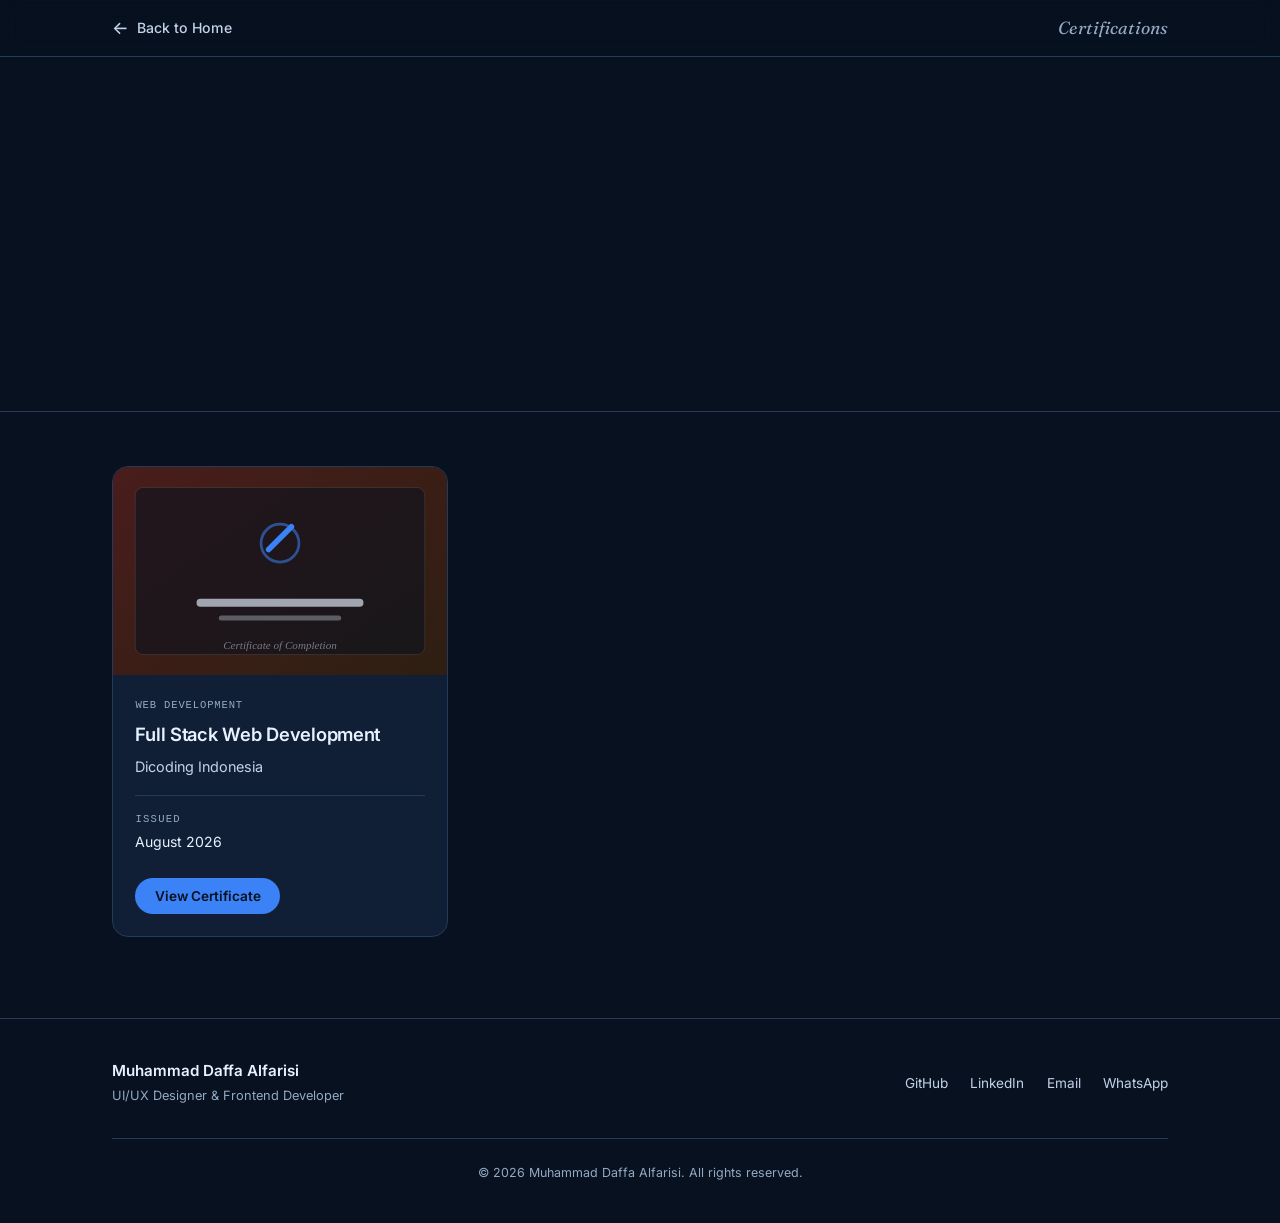
==== certificates.html @ 6d1e049a "Add certificates page to portfolio" ====
<!DOCTYPE html>
<html lang="en">
<head>
  <meta charset="UTF-8">
  <meta name="viewport" content="width=device-width, initial-scale=1.0">
  <title>Certificates — Muhammad Daffa Alfarisi</title>
  <meta name="description" content="A collection of certifications, courses, and professional achievements completed by Muhammad Daffa Alfarisi.">
  <meta name="theme-color" content="#07111F">
  <meta property="og:title" content="Certificates — Muhammad Daffa Alfarisi">
  <meta property="og:description" content="A collection of certifications, courses, and professional achievements.">
  <meta property="og:type" content="website">
  <link rel="icon" href="data:image/svg+xml,%3Csvg xmlns='http://www.w3.org/2000/svg' viewBox='0 0 32 32'%3E%3Crect width='32' height='32' rx='8' fill='%233B82F6'/%3E%3Ctext x='16' y='23' font-family='Georgia' font-size='19' text-anchor='middle' fill='%2307111F' font-style='italic'%3ED%3C/text%3E%3C/svg%3E">
  <link rel="preconnect" href="https://fonts.googleapis.com">
  <link rel="preconnect" href="https://fonts.gstatic.com" crossorigin>
  <link href="https://fonts.googleapis.com/css2?family=Fraunces:ital,opsz,wght@0,9..144,300..700;1,9..144,300..700&family=Inter:wght@400;500;600;700&display=swap" rel="stylesheet">
  <link rel="stylesheet" href="css/styles.css">
  <link rel="stylesheet" href="css/certificates.css">
</head>
<body>

  <header class="cert-header" data-header>
    <div class="cert-header-inner">
      <a class="cert-back" href="index.html">
        <span class="cert-back-arrow" aria-hidden="true">←</span>
        Back to Home
      </a>
      <span class="cert-header-index">Certifications</span>
    </div>
  </header>

  <main>

    <section class="cert-hero">
      <div class="container">
        <p class="eyebrow reveal">Certificates</p>
        <h1 class="cert-hero-title reveal" style="--delay:80ms">Certificates</h1>
        <p class="cert-hero-desc reveal" style="--delay:160ms">
          A collection of certifications, courses, and achievements I've completed.
        </p>
      </div>
    </section>

    <section class="cert-tools" data-tools>
      <div class="container">
        <div class="cert-tools-inner reveal">
          <nav class="cert-filter" data-cert-filter aria-label="Filter certificates by category"></nav>
          <div class="cert-search">
            <label class="cert-search-label" for="cert-search">
              <span class="sr-only">Search certificates</span>
              <input class="cert-search-input" id="cert-search" type="search" placeholder="Search certificates..." autocomplete="off" data-cert-search>
            </label>
          </div>
        </div>
      </div>
    </section>

    <section class="cert-section">
      <div class="container">
        <div class="cert-grid" data-cert-grid></div>
        <div class="cert-empty" data-cert-empty hidden>
          <div class="cert-empty-inner">
            <div class="cert-empty-mark" aria-hidden="true">D</div>
            <h2 class="cert-empty-title" data-empty-title>No certificates yet.</h2>
            <p class="cert-empty-desc" data-empty-desc>Certificates will appear here as I continue learning and developing my skills.</p>
          </div>
        </div>
      </div>
    </section>

  </main>

  <div class="modal" data-modal hidden role="dialog" aria-modal="true" aria-label="Certificate preview">
    <div class="modal-content" data-modal-body></div>
  </div>

  <footer class="site-footer">
    <div class="container">
      <div class="footer-inner">
        <div class="footer-brand">
          <p class="footer-name">Muhammad Daffa Alfarisi</p>
          <p class="footer-role">UI/UX Designer &amp; Frontend Developer</p>
        </div>
        <ul class="footer-links">
          <li><a href="https://github.com/d1fy5" target="_blank" rel="noopener noreferrer">GitHub</a></li>
          <li><a href="https://www.linkedin.com/in/muhammad-daffa-alfarisi-499421376" target="_blank" rel="noopener noreferrer">LinkedIn</a></li>
          <li><a href="mailto:daffalfari1108@gmail.com">Email</a></li>
          <li><a href="https://wa.me/6282136729075" target="_blank" rel="noopener noreferrer">WhatsApp</a></li>
        </ul>
      </div>
      <p class="footer-copy">&copy; 2026 Muhammad Daffa Alfarisi. All rights reserved.</p>
    </div>
  </footer>

  <script src="js/certificates.js"></script>
</body>
</html>
---- css/styles.css ----
:root {
  --bg: #07111f;
  --bg-elev: #101f35;
  --bg-soft: #142640;
  --border: #233a59;
  --border-strong: #2e4770;
  --text: #e8f1ff;
  --text-soft: #c3d2e8;
  --text-muted: #94a9c4;
  --accent: #3b82f6;
  --accent-hover: #60a5fa;
  --accent-strong: #2563eb;
  --accent-deep: #1d4ed8;
  --accent-soft: rgba(59, 130, 246, 0.14);
  --skeleton: #29415f;
  --font-sans: "Inter", system-ui, -apple-system, "Segoe UI", sans-serif;
  --font-serif: "Fraunces", Georgia, "Times New Roman", serif;
  --font-mono: ui-monospace, "SF Mono", "Cascadia Mono", Menlo, Consolas, monospace;
  --container: 1120px;
  --nav-h: 72px;
  --radius: 16px;
}

*,
*::before,
*::after {
  box-sizing: border-box;
}

html {
  scroll-behavior: smooth;
  scroll-padding-top: calc(var(--nav-h) + 16px);
}

body {
  margin: 0;
  overflow-x: hidden;
  background: var(--bg);
  color: var(--text);
  font-family: var(--font-sans);
  font-size: 1rem;
  line-height: 1.6;
  -webkit-font-smoothing: antialiased;
  text-rendering: optimizeLegibility;
}

body.menu-open {
  overflow: hidden;
}

::selection {
  background: var(--accent-deep);
  color: var(--text);
}

::-webkit-scrollbar {
  width: 10px;
}

::-webkit-scrollbar-track {
  background: var(--bg);
}

::-webkit-scrollbar-thumb {
  background: var(--border-strong);
  border-radius: 5px;
}

img {
  display: block;
  max-width: 100%;
  height: auto;
}

svg {
  display: block;
  max-width: 100%;
}

ul,
ol {
  margin: 0;
  padding: 0;
  list-style: none;
}

a {
  color: inherit;
  text-decoration: none;
}

h1,
h2,
h3,
p {
  margin: 0;
}

h1,
h2,
h3 {
  text-wrap: balance;
}

:focus-visible {
  outline: 2px solid var(--accent);
  outline-offset: 3px;
  border-radius: 4px;
}

.container {
  width: 100%;
  max-width: var(--container);
  margin-inline: auto;
  padding-inline: clamp(1.25rem, 4vw, 2rem);
}

.skip-link {
  position: absolute;
  left: 1rem;
  top: -100%;
  z-index: 300;
  background: var(--accent);
  color: var(--bg);
  font-weight: 600;
  font-size: 0.9rem;
  padding: 0.6rem 1.1rem;
  border-radius: 8px;
  transition: top 0.2s ease;
}

.skip-link:focus {
  top: 1rem;
}

.btn {
  display: inline-flex;
  align-items: center;
  justify-content: center;
  gap: 0.5rem;
  border: 1px solid transparent;
  border-radius: 999px;
  font-family: var(--font-sans);
  font-weight: 600;
  font-size: 0.95rem;
  padding: 0.85rem 1.6rem;
  cursor: pointer;
  transition: background 0.25s ease, color 0.25s ease, border-color 0.25s ease, transform 0.25s ease, box-shadow 0.25s ease;
}

.btn--sm {
  font-size: 0.85rem;
  padding: 0.55rem 1.15rem;
}

.btn--lg {
  font-size: 1.05rem;
  padding: 1rem 2.1rem;
}

.btn--primary {
  background: var(--accent);
  color: var(--bg);
}

.btn--primary:hover {
  background: var(--accent-hover);
  transform: translateY(-2px);
  box-shadow: 0 14px 30px -14px rgba(59, 130, 246, 0.35);
}

.btn--primary:active {
  background: var(--accent-strong);
  transform: translateY(0);
}

.btn--ghost {
  border-color: var(--border-strong);
  color: var(--text);
}

.btn--ghost:hover {
  border-color: var(--text);
  background: rgba(232, 241, 255, 0.06);
  transform: translateY(-2px);
}

.btn--ghost:active {
  border-color: var(--accent-strong);
  transform: translateY(0);
}

.eyebrow {
  display: flex;
  align-items: center;
  gap: 0.75rem;
  font-family: var(--font-mono);
  font-size: 0.72rem;
  letter-spacing: 0.14em;
  text-transform: uppercase;
  color: var(--text-muted);
}

.eyebrow::before {
  content: "";
  width: 1.75rem;
  height: 1px;
  background: var(--border-strong);
}

.eyebrow--center {
  justify-content: center;
}

.eyebrow--center::before {
  display: none;
}

.section {
  padding-block: clamp(3.5rem, 9vh, 7.5rem);
}

.section + .section {
  border-top: 1px solid var(--border);
}

.section-title {
  margin-top: 0.9rem;
  font-size: clamp(1.9rem, 3.6vw, 2.75rem);
  font-weight: 600;
  letter-spacing: -0.02em;
  line-height: 1.15;
}

.section-head {
  margin-bottom: clamp(2.25rem, 5vh, 3.5rem);
}

.section-sub {
  margin-top: 0.9rem;
  max-width: 46ch;
  color: var(--text-muted);
  font-size: 0.95rem;
}

.reveal {
  opacity: 0;
  transform: translateY(24px);
  transition: opacity 0.7s ease, transform 0.7s ease;
  transition-delay: var(--delay, 0ms);
}

.reveal.is-visible {
  opacity: 1;
  transform: none;
}

.site-header {
  position: fixed;
  inset: 0 0 auto 0;
  z-index: 100;
  height: var(--nav-h);
  display: flex;
  align-items: center;
  border-bottom: 1px solid transparent;
  transition: background 0.3s ease, border-color 0.3s ease, backdrop-filter 0.3s ease;
}

.site-header.is-scrolled {
  background: rgba(11, 22, 40, 0.82);
  -webkit-backdrop-filter: blur(12px);
  backdrop-filter: blur(12px);
  border-bottom-color: var(--border);
}

.nav {
  display: flex;
  align-items: center;
  justify-content: space-between;
  gap: 1.5rem;
}

.nav-brand {
  font-weight: 600;
  font-size: 0.95rem;
  letter-spacing: -0.01em;
  white-space: nowrap;
  transition: color 0.25s ease;
}

.nav-brand:hover {
  color: var(--accent);
}

.nav-links ul {
  display: flex;
  align-items: center;
  gap: 0.35rem;
}

.nav-links a {
  position: relative;
  display: inline-block;
  padding: 0.45rem 0.8rem;
  font-size: 0.9rem;
  color: var(--text-soft);
  border-radius: 6px;
  transition: color 0.25s ease;
}

.nav-links a::after {
  content: "";
  position: absolute;
  left: 0.8rem;
  right: 0.8rem;
  bottom: 0.2rem;
  height: 1px;
  background: var(--accent);
  transform: scaleX(0);
  transform-origin: left;
  transition: transform 0.3s ease;
}

.nav-links a:hover {
  color: var(--text);
}

.nav-links a:hover::after,
.nav-links a.is-active::after {
  transform: scaleX(1);
}

.nav-links a.is-active {
  color: var(--text);
}

.nav-actions {
  display: flex;
  align-items: center;
  gap: 0.75rem;
}

.nav-toggle {
  display: none;
  position: relative;
  z-index: 110;
  width: 44px;
  height: 44px;
  border: 1px solid var(--border-strong);
  border-radius: 10px;
  background: transparent;
  cursor: pointer;
  flex-direction: column;
  align-items: center;
  justify-content: center;
  gap: 6px;
}

.nav-toggle span {
  display: block;
  width: 18px;
  height: 2px;
  border-radius: 2px;
  background: var(--text);
  transition: transform 0.3s ease, opacity 0.3s ease;
}

.nav-toggle.is-active span:nth-child(1) {
  transform: translateY(4px) rotate(45deg);
}

.nav-toggle.is-active span:nth-child(2) {
  transform: translateY(-4px) rotate(-45deg);
}

.mobile-menu {
  position: fixed;
  inset: 0;
  z-index: 95;
  background: rgba(11, 22, 40, 0.97);
  -webkit-backdrop-filter: blur(14px);
  backdrop-filter: blur(14px);
  display: flex;
  overflow-y: auto;
  overscroll-behavior: contain;
  opacity: 0;
  visibility: hidden;
  transition: opacity 0.35s ease, visibility 0.35s;
}

.mobile-menu.is-open {
  opacity: 1;
  visibility: visible;
}

.mobile-menu nav {
  margin: auto;
  display: flex;
  flex-direction: column;
  align-items: center;
  gap: 2.25rem;
  padding: calc(var(--nav-h) + 1.25rem) 1.5rem calc(1.25rem + env(safe-area-inset-bottom));
}

.mobile-menu ul {
  display: flex;
  flex-direction: column;
  align-items: center;
  gap: 0.25rem;
}

.mobile-menu a {
  display: inline-flex;
  align-items: baseline;
  gap: 0.75rem;
  padding: 0.45rem 0.75rem;
  font-size: clamp(1.55rem, 6vw, 2.1rem);
  font-weight: 600;
  letter-spacing: -0.02em;
  color: var(--text);
  border-radius: 8px;
  transition: color 0.25s ease;
}

.mobile-menu a:hover {
  color: var(--accent);
}

.mobile-menu .menu-index {
  font-family: var(--font-mono);
  font-size: 0.78rem;
  color: var(--text-muted);
}

.hero {
  position: relative;
  min-height: calc(100vh - var(--nav-h));
  min-height: calc(100svh - var(--nav-h));
  display: flex;
  align-items: center;
  padding-block: clamp(4.5rem, 12vh, 9rem) clamp(3.5rem, 8vh, 6rem);
  overflow: hidden;
}

.hero::before {
  content: "";
  position: absolute;
  inset: 0;
  background-image: radial-gradient(circle, rgba(232, 241, 255, 0.05) 1px, transparent 1px);
  background-size: 28px 28px;
  -webkit-mask-image: radial-gradient(ellipse 90% 80% at 50% 35%, #000 30%, transparent 75%);
  mask-image: radial-gradient(ellipse 90% 80% at 50% 35%, #000 30%, transparent 75%);
  pointer-events: none;
}

.hero-grid {
  position: relative;
  display: grid;
  grid-template-columns: 1.1fr 0.9fr;
  gap: clamp(2.5rem, 6vw, 4.5rem);
  align-items: center;
}

.hero-eyebrow {
  font-family: var(--font-mono);
  font-size: 0.75rem;
  letter-spacing: 0.14em;
  text-transform: uppercase;
  color: var(--text-muted);
}

.hero-copy h1 {
  margin-top: 1.1rem;
  font-size: clamp(2.05rem, 6.4vw, 4.6rem);
  font-weight: 600;
  letter-spacing: -0.035em;
  line-height: 1.04;
}

.hero-role {
  margin-top: 1.15rem;
  display: flex;
  align-items: center;
  gap: 0.4rem;
  font-size: 1.1rem;
  font-weight: 500;
  color: var(--text-soft);
}

.hero-caret {
  display: inline-block;
  width: 9px;
  height: 1.15em;
  border-radius: 1px;
  background: var(--accent);
  animation: blink 1.1s steps(1) infinite;
}

@keyframes blink {
  0%, 49% { opacity: 1; }
  50%, 100% { opacity: 0; }
}

.hero-headline {
  margin-top: 1.6rem;
  font-family: var(--font-serif);
  font-style: italic;
  font-weight: 400;
  font-size: clamp(1.2rem, 2.6vw, 1.75rem);
  line-height: 1.4;
  color: var(--text);
}

.hero-desc {
  margin-top: 1.25rem;
  max-width: 36rem;
  color: var(--text-muted);
  font-size: 0.98rem;
}

.hero-actions {
  margin-top: 2.25rem;
  display: flex;
  flex-wrap: wrap;
  gap: 0.85rem;
}

.hero-visual {
  position: relative;
  animation: float 8s ease-in-out infinite;
}

.hero-visual::before {
  content: "";
  position: absolute;
  inset: -18%;
  background: radial-gradient(circle at 50% 35%, rgba(59, 130, 246, 0.08), transparent 62%);
  pointer-events: none;
}

@keyframes float {
  0%, 100% { transform: translateY(0); }
  50% { transform: translateY(-10px); }
}

.mock {
  position: relative;
  background: linear-gradient(180deg, var(--bg-soft), var(--bg-elev));
  border: 1px solid var(--border);
  border-radius: var(--radius);
  overflow: hidden;
  box-shadow: 0 34px 80px -40px rgba(0, 0, 0, 0.55);
}

.mock-head {
  display: flex;
  align-items: center;
  gap: 0.35rem;
  padding: 0.65rem 0.85rem;
  border-bottom: 1px solid var(--border);
  background: var(--bg-elev);
}

.mock-dot {
  width: 7px;
  height: 7px;
  border-radius: 50%;
  background: var(--border-strong);
}

.mock-head-line {
  margin-left: auto;
  width: 90px;
  max-width: 30%;
  height: 6px;
  border-radius: 3px;
  background: var(--skeleton);
}

.mock-body {
  display: flex;
  min-height: 230px;
}

.mock-side {
  width: 38px;
  flex-shrink: 0;
  display: flex;
  flex-direction: column;
  gap: 10px;
  padding: 14px 11px;
  border-right: 1px solid var(--border);
}

.mock-nav {
  height: 6px;
  border-radius: 3px;
  background: var(--border);
}

.mock-nav.is-active {
  background: var(--accent-soft);
}

.mock-content {
  flex: 1;
  display: flex;
  flex-direction: column;
  gap: 12px;
  padding: 14px;
}

.mock-stats {
  display: grid;
  grid-template-columns: repeat(3, 1fr);
  gap: 8px;
}

.mock-stat {
  display: flex;
  flex-direction: column;
  gap: 5px;
  padding: 8px;
  background: var(--bg-elev);
  border: 1px solid var(--border);
  border-radius: 8px;
}

.mock-label {
  width: 70%;
  height: 5px;
  border-radius: 3px;
  background: var(--skeleton);
}

.mock-value {
  width: 45%;
  height: 7px;
  border-radius: 3px;
  background: rgba(232, 241, 255, 0.35);
}

.mock-chart {
  flex: 1;
  width: 100%;
  min-height: 80px;
}

.mock-grid line {
  stroke: var(--border);
  stroke-width: 1;
}

.mock-area {
  fill: var(--accent-soft);
}

.mock-line {
  fill: none;
  stroke: var(--accent);
  stroke-width: 2;
}

.mock-chart-dot {
  fill: var(--accent);
}

.hero-chip {
  position: absolute;
  display: flex;
  align-items: center;
  gap: 0.55rem;
  background: var(--bg-elev);
  border: 1px solid var(--border-strong);
  border-radius: 10px;
  padding: 0.55rem 0.85rem;
  font-family: var(--font-mono);
  font-size: 0.72rem;
  color: var(--text-soft);
  box-shadow: 0 14px 32px -14px rgba(0, 0, 0, 0.5);
}

.hero-chip--code {
  bottom: -1rem;
  left: -1.6rem;
  animation: float 7s ease-in-out 1.2s infinite;
}

.hero-chip--tag {
  top: -0.95rem;
  right: -1.1rem;
  color: var(--accent);
  animation: float 6s ease-in-out 0.6s infinite;
}

.chip-dot {
  width: 7px;
  height: 7px;
  border-radius: 50%;
  background: var(--accent);
}

.hero-cue {
  position: absolute;
  left: 50%;
  bottom: 1.6rem;
  width: 1px;
  height: 44px;
  background: var(--border-strong);
  overflow: hidden;
  transform: translateX(-50%);
}

.hero-cue::after {
  content: "";
  position: absolute;
  left: 0;
  top: -40%;
  width: 100%;
  height: 40%;
  background: var(--accent);
  animation: cue 2.4s cubic-bezier(0.6, 0, 0.4, 1) infinite;
}

@keyframes cue {
  to { top: 100%; }
}

.about-grid {
  display: grid;
  grid-template-columns: 1fr 1.15fr;
  gap: clamp(2rem, 5vw, 4.5rem);
}

.about-lead {
  margin-top: 1.25rem;
  font-family: var(--font-serif);
  font-style: italic;
  font-size: 1.25rem;
  color: var(--text-soft);
}

.about-body {
  display: flex;
  flex-direction: column;
  gap: 1.1rem;
}

.about-body p {
  color: var(--text-muted);
  font-size: 0.98rem;
  max-width: 56ch;
}

.about-body p strong {
  color: var(--text);
  font-weight: 600;
}

.about-chips {
  display: flex;
  flex-wrap: wrap;
  gap: 0.5rem;
  margin-top: 0.75rem;
}

.about-chips li {
  padding: 0.45rem 0.95rem;
  border: 1px solid var(--border);
  border-radius: 999px;
  font-size: 0.82rem;
  color: var(--text-soft);
  transition: border-color 0.25s ease, color 0.25s ease;
}

.about-chips li:hover {
  border-color: var(--border-strong);
  color: var(--text);
}

.about-flow {
  margin-top: 1.5rem;
  padding-top: 1.75rem;
  border-top: 1px solid var(--border);
}

.flow-label {
  font-family: var(--font-mono);
  font-size: 0.7rem;
  letter-spacing: 0.14em;
  text-transform: uppercase;
  color: var(--text-muted);
}

.flow-list {
  display: flex;
  flex-wrap: wrap;
  align-items: center;
  gap: 0.4rem 0.85rem;
  margin-top: 0.85rem;
}

.flow-list li {
  font-weight: 600;
  font-size: 0.9rem;
  color: var(--text-soft);
}

.flow-list li[aria-hidden="true"] {
  font-family: var(--font-mono);
  color: var(--accent);
  font-weight: 400;
}

.skills-grid {
  display: grid;
  grid-template-columns: 1fr 1fr;
  gap: 1.5rem;
}

.skill-panel {
  background: var(--bg-elev);
  border: 1px solid var(--border);
  border-radius: var(--radius);
  padding: clamp(1.5rem, 3vw, 2.25rem);
  transition: border-color 0.3s ease;
}

.skill-panel:hover {
  border-color: var(--border-strong);
}

.skill-panel h3 {
  display: flex;
  align-items: baseline;
  justify-content: space-between;
  font-size: 1.02rem;
  font-weight: 600;
  letter-spacing: 0.06em;
  text-transform: uppercase;
  color: var(--text-soft);
}

.skill-count {
  font-family: var(--font-mono);
  font-size: 0.72rem;
  letter-spacing: 0.1em;
  color: var(--text-muted);
}

.skill-list {
  margin-top: 1.1rem;
}

.skill-item {
  display: flex;
  align-items: baseline;
  gap: 1rem;
  padding: 0.68rem 0.25rem;
  border-bottom: 1px solid var(--border);
  transition: padding-left 0.3s ease;
}

.skill-item:last-child {
  border-bottom: none;
}

.skill-item:hover {
  padding-left: 0.6rem;
}

.skill-index {
  font-family: var(--font-mono);
  font-size: 0.72rem;
  color: var(--text-muted);
}

.skill-name {
  font-size: 0.94rem;
  color: var(--text);
  transition: color 0.25s ease;
}

.skill-item:hover .skill-name {
  color: var(--accent);
}

.projects-grid {
  display: grid;
  grid-template-columns: repeat(3, 1fr);
  gap: 1.5rem;
}

.project {
  display: flex;
  flex-direction: column;
  background: var(--bg-elev);
  border: 1px solid var(--border);
  border-radius: var(--radius);
  overflow: hidden;
  transition: border-color 0.3s ease, transform 0.3s ease;
}

.project:hover {
  border-color: var(--border-strong);
  transform: translateY(-4px);
}

.project--link {
  cursor: pointer;
}

.project-preview {
  position: relative;
  display: block;
  aspect-ratio: 16 / 10;
  overflow: hidden;
  background: var(--bg-soft);
}

.project-preview::after {
  content: attr(data-index);
  position: absolute;
  top: 0.7rem;
  right: 0.95rem;
  font-family: var(--font-serif);
  font-style: italic;
  font-size: 2.7rem;
  line-height: 1;
  color: rgba(232, 241, 255, 0.08);
  pointer-events: none;
  z-index: 2;
}

.project-preview--video {
  cursor: pointer;
}

.project-video {
  position: absolute;
  inset: 0;
  width: 100%;
  height: 100%;
  object-fit: cover;
  z-index: 1;
  pointer-events: none;
  opacity: 1;
  transition: opacity 0.3s ease;
}

.project-preview--video .art {
  opacity: 0;
  height: 0;
  overflow: hidden;
  transition: opacity 0.2s ease;
}

.project-preview--video:hover .project-video,
.project-preview--video.is-playing .project-video {
  opacity: 1;
}

.art {
  position: absolute;
  inset: 0;
  display: flex;
  flex-direction: column;
  transform: scale(1);
  transition: transform 0.65s cubic-bezier(0.2, 0.6, 0.2, 1);
}

.project:hover .art {
  transform: scale(1.035);
}

.art-head {
  display: flex;
  align-items: center;
  gap: 0.35rem;
  padding: 0.6rem 0.8rem;
  border-bottom: 1px solid var(--border);
  background: var(--bg-elev);
}

.art-window-dot {
  width: 7px;
  height: 7px;
  border-radius: 50%;
  background: var(--border-strong);
}

.art-head-line {
  margin-left: auto;
  width: 80px;
  max-width: 30%;
  height: 6px;
  border-radius: 3px;
  background: var(--skeleton);
}

.art-layout {
  flex: 1;
  display: flex;
  min-height: 0;
}

.art-sidebar {
  width: 34px;
  flex-shrink: 0;
  display: flex;
  flex-direction: column;
  gap: 9px;
  padding: 12px 10px;
  border-right: 1px solid var(--border);
}

.art-nav {
  height: 6px;
  border-radius: 3px;
  background: var(--border);
}

.art-nav.is-active {
  background: var(--accent-soft);
}

.art-content {
  flex: 1;
  display: flex;
  flex-direction: column;
  gap: 10px;
  padding: 12px;
  min-height: 0;
}

.art-stats {
  display: grid;
  grid-template-columns: repeat(3, 1fr);
  gap: 8px;
}

.art-stat {
  display: flex;
  flex-direction: column;
  gap: 5px;
  padding: 7px 8px;
  background: var(--bg-elev);
  border: 1px solid var(--border);
  border-radius: 8px;
}

.art-label {
  width: 70%;
  height: 5px;
  border-radius: 3px;
  background: var(--skeleton);
}

.art-value {
  width: 45%;
  height: 7px;
  border-radius: 3px;
  background: rgba(232, 241, 255, 0.35);
}

.art-chart {
  flex: 1;
  width: 100%;
  min-height: 0;
}

.art-grid line {
  stroke: var(--border);
  stroke-width: 1;
}

.art-area {
  fill: var(--accent-soft);
}

.art-line {
  fill: none;
  stroke: var(--accent);
  stroke-width: 2;
}

.art-chart-dot {
  fill: var(--accent);
}

.art-banner {
  display: flex;
  flex-direction: column;
  gap: 7px;
  margin: 12px 12px 0;
  padding: 13px 14px;
  background: var(--bg-elev);
  border: 1px solid var(--border);
  border-radius: 10px;
}

.art-banner-title {
  width: 38%;
  height: 8px;
  border-radius: 4px;
  background: rgba(232, 241, 255, 0.35);
}

.art-banner-sub {
  width: 56%;
  height: 5px;
  border-radius: 3px;
  background: var(--skeleton);
}

.art-tiles {
  flex: 1;
  display: grid;
  grid-template-columns: repeat(2, 1fr);
  gap: 10px;
  padding: 12px;
  min-height: 0;
}

.art-tile {
  display: flex;
  flex-direction: column;
  gap: 6px;
  padding: 9px;
  background: var(--bg-elev);
  border: 1px solid var(--border);
  border-radius: 10px;
}

.art-tile-img {
  position: relative;
  flex: 1;
  min-height: 26px;
  border-radius: 6px;
  background: var(--bg-soft);
  overflow: hidden;
}

.art-tile-img::after {
  content: "";
  position: absolute;
  inset: 0;
  background: radial-gradient(circle at 30% 30%, var(--accent-soft), transparent 55%);
}

.art-tile-line {
  width: 80%;
  height: 5px;
  border-radius: 3px;
  background: var(--skeleton);
}

.art-tile-price {
  width: 35%;
  height: 5px;
  border-radius: 3px;
  background: rgba(59, 130, 246, 0.45);
}

.art-todo {
  flex: 1;
  display: flex;
  flex-direction: column;
  gap: 14px;
  padding: 14px 12px 12px;
  min-height: 0;
}

.art-progress {
  height: 8px;
  border-radius: 4px;
  background: var(--bg-soft);
  overflow: hidden;
}

.art-progress-bar {
  width: 62%;
  height: 100%;
  border-radius: 4px;
  background: var(--accent);
}

.art-tasks {
  flex: 1;
  display: flex;
  flex-direction: column;
  gap: 9px;
  min-height: 0;
}

.art-task {
  display: flex;
  align-items: center;
  gap: 9px;
  padding: 8px 10px;
  background: var(--bg-elev);
  border: 1px solid var(--border);
  border-radius: 9px;
}

.art-check {
  width: 12px;
  height: 12px;
  flex-shrink: 0;
  border: 1px solid var(--border-strong);
  border-radius: 4px;
}

.art-check.is-done {
  background: var(--accent);
  border-color: var(--accent);
}

.art-task-line {
  flex: 1;
  height: 5px;
  border-radius: 3px;
  background: var(--skeleton);
}

.art-task-line.is-long {
  max-width: 55%;
}

.project-body {
  display: flex;
  flex-direction: column;
  gap: 0.7rem;
  flex: 1;
  padding: 1.4rem 1.5rem 1.5rem;
}

.project-meta {
  display: flex;
  align-items: center;
  justify-content: space-between;
  gap: 1rem;
}

.project-index {
  font-family: var(--font-serif);
  font-style: italic;
  font-size: 1.45rem;
  line-height: 1;
  color: var(--text-muted);
}

.project-category {
  font-family: var(--font-mono);
  font-size: 0.66rem;
  letter-spacing: 0.08em;
  text-transform: uppercase;
  color: var(--text-muted);
}

.project-title {
  font-size: 1.22rem;
  font-weight: 600;
  letter-spacing: -0.015em;
}

.project-desc {
  font-size: 0.88rem;
  line-height: 1.65;
  color: var(--text-muted);
}

.project-tech {
  display: flex;
  flex-wrap: wrap;
  gap: 0.4rem;
  margin-top: auto;
  padding-top: 0.7rem;
}

.project-tech li {
  font-family: var(--font-mono);
  font-size: 0.7rem;
  color: var(--text-soft);
  border: 1px solid var(--border);
  border-radius: 6px;
  padding: 0.24rem 0.6rem;
}

.project-link {
  display: inline-flex;
  align-items: center;
  gap: 0.4rem;
  width: fit-content;
  margin-top: 0.7rem;
  font-weight: 600;
  font-size: 0.88rem;
  color: var(--accent);
  border-radius: 6px;
}

.project-link .arrow {
  transition: transform 0.3s ease;
}

.project:hover .project-link .arrow {
  transform: translateX(4px);
}

.philosophy {
  background: var(--bg-elev);
  text-align: center;
  padding-block: clamp(4rem, 11vh, 8.5rem);
}

.philosophy-statement {
  margin-top: 1.75rem;
  font-family: var(--font-serif);
  font-weight: 400;
  font-size: clamp(1.7rem, 4.8vw, 3.4rem);
  line-height: 1.2;
  letter-spacing: -0.01em;
}

.philosophy-statement em {
  font-style: italic;
  color: var(--accent);
}

.philosophy-copy {
  margin: 1.75rem auto 0;
  max-width: 54ch;
  color: var(--text-muted);
  font-size: 0.98rem;
}

.workflow-grid {
  display: grid;
  grid-template-columns: repeat(5, 1fr);
  gap: 1.75rem;
}

.workflow-step {
  padding-top: 1.2rem;
  border-top: 1px solid var(--border);
  transition: border-color 0.3s ease;
}

.workflow-step:hover {
  border-top-color: var(--accent);
}

.workflow-index {
  font-family: var(--font-serif);
  font-style: italic;
  font-size: 1.5rem;
  color: var(--accent);
}

.workflow-title {
  margin-top: 0.7rem;
  font-size: 1rem;
  font-weight: 600;
  letter-spacing: -0.01em;
}

.workflow-desc {
  margin-top: 0.55rem;
  font-size: 0.84rem;
  line-height: 1.6;
  color: var(--text-muted);
}

.contact {
  text-align: center;
  padding-block: clamp(4.5rem, 12vh, 9rem);
}

.contact-title {
  font-size: clamp(1.8rem, 5.2vw, 3.4rem);
  font-weight: 600;
  letter-spacing: -0.025em;
  line-height: 1.15;
}

.contact-actions {
  margin-top: 2.5rem;
  display: flex;
  justify-content: center;
}

.contact-list {
  margin: 3.5rem auto 0;
  max-width: 900px;
  display: grid;
  grid-template-columns: repeat(4, 1fr);
  gap: 1.25rem;
  padding-top: 2rem;
  border-top: 1px solid var(--border);
}

.contact-item {
  display: flex;
  flex-direction: column;
  align-items: center;
  gap: 0.4rem;
}

.contact-label {
  font-family: var(--font-mono);
  font-size: 0.68rem;
  letter-spacing: 0.14em;
  text-transform: uppercase;
  color: var(--text-muted);
}

.contact-value {
  display: inline-flex;
  align-items: center;
  padding: 0.3rem 0.2rem;
  cursor: pointer;
  font-size: 0.88rem;
  color: var(--text-soft);
  border-radius: 6px;
  transition: color 0.25s ease;
}

.contact-value:hover {
  color: var(--accent);
}

.site-footer {
  border-top: 1px solid var(--border);
  padding-block: 2.5rem;
}

.footer-inner {
  display: flex;
  flex-wrap: wrap;
  align-items: center;
  justify-content: space-between;
  gap: 1.25rem;
}

.footer-name {
  font-weight: 600;
  font-size: 0.95rem;
}

.footer-role {
  margin-top: 0.15rem;
  font-size: 0.8rem;
  color: var(--text-muted);
}

.footer-links {
  display: flex;
  align-items: center;
  gap: 1.4rem;
}

.footer-links a {
  font-size: 0.85rem;
  color: var(--text-soft);
  border-radius: 6px;
  transition: color 0.25s ease;
}

.footer-links a:hover {
  color: var(--accent);
}

.footer-copy {
  margin-top: 2rem;
  padding-top: 1.5rem;
  border-top: 1px solid var(--border);
  text-align: center;
  font-size: 0.78rem;
  color: var(--text-muted);
}

@media (max-width: 1024px) {
  .projects-grid {
    grid-template-columns: repeat(2, 1fr);
  }

  .workflow-grid {
    grid-template-columns: repeat(3, 1fr);
  }

  .contact-list {
    grid-template-columns: repeat(2, 1fr);
  }
}

@media (max-width: 960px) {
  .hero-grid {
    grid-template-columns: 1fr;
  }

  .hero-visual {
    max-width: 540px;
    margin-inline: auto;
    width: 100%;
  }

  .hero-cue {
    display: none;
  }

  .about-grid {
    grid-template-columns: 1fr;
  }
}

@media (max-width: 860px) {
  .nav-links,
  .nav-cta {
    display: none;
  }

  .nav-toggle {
    display: flex;
  }
}

@media (max-width: 768px) {
  .skills-grid {
    grid-template-columns: 1fr;
  }

  .workflow-grid {
    grid-template-columns: 1fr;
  }

  .contact-list {
    grid-template-columns: 1fr;
    gap: 1.5rem;
  }

  .contact-value {
    min-height: 44px;
  }

  .footer-inner {
    flex-direction: column;
    align-items: flex-start;
  }

  .footer-links {
    gap: 1.25rem;
  }

  .footer-links a {
    display: inline-flex;
    align-items: center;
    min-height: 44px;
    padding: 0.4rem 0.25rem;
  }

  .footer-copy {
    text-align: left;
  }

  .project-link {
    align-items: center;
    min-height: 44px;
    margin-top: 0.4rem;
    padding: 0.45rem 0;
  }
}

@media (max-width: 640px) {
  .projects-grid {
    grid-template-columns: 1fr;
  }

  .hero-chip--code {
    display: none;
  }

  .hero-chip--tag {
    top: -0.85rem;
    right: 0.75rem;
  }

  .mock-side {
    display: none;
  }
}

@media (max-width: 480px) {
  :root {
    --nav-h: 60px;
  }

  .nav-brand {
    font-size: 0.88rem;
  }

  .hero-role {
    font-size: 1rem;
  }

  .hero-actions {
    flex-direction: column;
    flex-wrap: nowrap;
    align-items: stretch;
  }

  .hero-actions .btn {
    width: 100%;
  }

  .mock-body {
    min-height: 190px;
  }

  .project-body {
    padding: 1.25rem;
  }

  .mobile-menu nav {
    gap: 1.75rem;
  }

  .contact-actions .btn {
    width: 100%;
    max-width: 420px;
  }
}

@media (prefers-reduced-motion: reduce) {
  html {
    scroll-behavior: auto;
  }

  *,
  *::before,
  *::after {
    animation-duration: 0.01ms !important;
    animation-iteration-count: 1 !important;
    transition-duration: 0.01ms !important;
  }

  .reveal {
    opacity: 1;
    transform: none;
  }
}
---- css/certificates.css ----
/* Certificates page — consistent with styles.css design system */

.sr-only {
  position: absolute;
  width: 1px;
  height: 1px;
  padding: 0;
  margin: -1px;
  overflow: hidden;
  clip: rect(0, 0, 0, 0);
  white-space: nowrap;
  border: 0;
}

.cert-header {
  position: sticky;
  top: 0;
  z-index: 100;
  background: rgba(7, 17, 31, 0.85);
  -webkit-backdrop-filter: blur(12px);
  backdrop-filter: blur(12px);
  border-bottom: 1px solid var(--border);
  transition: background 0.3s ease, border-color 0.3s ease;
}

.cert-header.is-scrolled {
  background: rgba(11, 22, 40, 0.82);
  border-bottom-color: var(--border-strong);
}

.cert-header-inner {
  max-width: var(--container);
  margin-inline: auto;
  padding-inline: clamp(1.25rem, 4vw, 2rem);
  height: 56px;
  display: flex;
  align-items: center;
  justify-content: space-between;
  gap: 1rem;
}

.cert-back {
  display: inline-flex;
  align-items: center;
  gap: 0.5rem;
  font-size: 0.88rem;
  font-weight: 500;
  color: var(--text-soft);
  transition: color 0.25s ease;
}

.cert-back:hover {
  color: var(--accent);
}

.cert-back-arrow {
  font-size: 1.1rem;
  transition: transform 0.25s ease;
}

.cert-back:hover .cert-back-arrow {
  transform: translateX(-3px);
}

.cert-header-index {
  font-family: var(--font-serif);
  font-style: italic;
  font-size: 1.1rem;
  color: var(--text-muted);
}

.cert-hero {
  padding-block: clamp(3rem, 8vh, 5.5rem) clamp(1.5rem, 4vh, 2.5rem);
}

.cert-hero .eyebrow {
  margin-bottom: 1.25rem;
}

.cert-hero-title {
  font-size: clamp(2.4rem, 6vw, 4.2rem);
  font-weight: 600;
  letter-spacing: -0.035em;
  line-height: 1.05;
}

.cert-hero-desc {
  margin-top: 1.25rem;
  max-width: 52ch;
  color: var(--text-muted);
  font-size: 1rem;
  line-height: 1.65;
}

.cert-tools {
  position: sticky;
  top: 56px;
  z-index: 40;
  background: var(--bg);
  padding-block: 0.75rem;
  border-bottom: 1px solid var(--border);
}

.cert-tools-inner {
  display: flex;
  align-items: center;
  justify-content: space-between;
  gap: 1.25rem;
  flex-wrap: wrap;
}

.cert-search {
  flex: 1;
  min-width: 220px;
  max-width: 320px;
}

.cert-search-input {
  width: 100%;
  box-sizing: border-box;
  padding: 0.65rem 1rem 0.65rem 2.4rem;
  background: var(--bg-elev);
  border: 1px solid var(--border);
  border-radius: 999px;
  color: var(--text);
  font-family: var(--font-sans);
  font-size: 0.9rem;
  transition: border-color 0.25s ease, background 0.25s ease;
}

.cert-search-input::placeholder {
  color: var(--text-muted);
}

.cert-search-input:focus {
  outline: none;
  border-color: var(--accent);
}

.cert-search-label {
  position: relative;
  display: block;
}

.cert-search-label::before {
  content: "";
  position: absolute;
  left: 0.95rem;
  top: 50%;
  width: 9px;
  height: 9px;
  border: 1.5px solid var(--text-muted);
  border-radius: 50%;
  transform: translateY(-60%);
  pointer-events: none;
}

.cert-filter {
  display: flex;
  gap: 0.4rem;
  overflow-x: auto;
  white-space: nowrap;
  flex-wrap: nowrap;
  scrollbar-width: none;
  padding-bottom: 0.25rem;
}

.cert-filter::-webkit-scrollbar {
  display: none;
}

.filter-btn {
  display: inline-flex;
  align-items: center;
  flex-shrink: 0;
  padding: 0.5rem 0.95rem;
  background: transparent;
  border: 1px solid var(--border);
  border-radius: 999px;
  color: var(--text-soft);
  font-family: var(--font-sans);
  font-size: 0.84rem;
  font-weight: 500;
  cursor: pointer;
  white-space: nowrap;
  transition: background 0.25s ease, color 0.25s ease, border-color 0.25s ease;
}

.filter-btn:hover {
  border-color: var(--border-strong);
  color: var(--text);
}

.filter-btn.is-active {
  background: var(--accent);
  border-color: var(--accent);
  color: var(--bg);
}

.cert-section {
  padding-block: clamp(2.5rem, 6vh, 4rem) clamp(3.5rem, 9vh, 6rem);
}

.cert-grid {
  display: grid;
  grid-template-columns: repeat(3, 1fr);
  gap: 1.5rem;
}

.cert-grid:empty {
  display: none;
}

.cert-card {
  display: flex;
  flex-direction: column;
  background: var(--bg-elev);
  border: 1px solid var(--border);
  border-radius: var(--radius);
  overflow: hidden;
  transition: border-color 0.3s ease, transform 0.3s ease, box-shadow 0.3s ease;
}

.cert-card:hover {
  border-color: var(--border-strong);
  transform: translateY(-4px);
  box-shadow: 0 20px 45px -24px rgba(0, 0, 0, 0.6);
}

.cert-preview {
  position: relative;
  display: block;
  width: 100%;
  aspect-ratio: 16 / 10;
  overflow: hidden;
  background: var(--bg-soft);
  border: none;
  padding: 0;
  cursor: zoom-in;
}

.cert-preview img {
  width: 100%;
  height: 100%;
  object-fit: cover;
  transition: transform 0.65s cubic-bezier(0.2, 0.6, 0.2, 1);
}

.cert-card:hover .cert-preview img {
  transform: scale(1.04);
}

.cert-body {
  display: flex;
  flex-direction: column;
  gap: 0.55rem;
  flex: 1;
  padding: 1.35rem 1.4rem 1.4rem;
}

.cert-category {
  font-family: var(--font-mono);
  font-size: 0.66rem;
  letter-spacing: 0.08em;
  text-transform: uppercase;
  color: var(--text-muted);
}

.cert-title {
  font-size: 1.15rem;
  font-weight: 600;
  letter-spacing: -0.015em;
  line-height: 1.3;
}

.cert-issuer {
  font-size: 0.9rem;
  color: var(--text-soft);
}

.cert-details {
  display: flex;
  flex-direction: column;
  gap: 1rem;
  margin-top: 0.5rem;
  padding-top: 0.9rem;
  border-top: 1px solid var(--border);
}

.cert-detail {
  display: flex;
  flex-direction: column;
  gap: 0.2rem;
}

.cert-detail-label {
  font-family: var(--font-mono);
  font-size: 0.66rem;
  letter-spacing: 0.12em;
  text-transform: uppercase;
  color: var(--text-muted);
}

.cert-detail-value {
  font-size: 0.88rem;
  color: var(--text);
  word-break: break-word;
}

.cert-detail-value--mono {
  font-family: var(--font-mono);
  font-size: 0.78rem;
  color: var(--text-soft);
}

.cert-actions {
  display: flex;
  align-items: center;
  gap: 0.75rem;
  flex-wrap: wrap;
  margin-top: auto;
  padding-top: 1rem;
}

.cert-verify {
  display: inline-flex;
  align-items: center;
  gap: 0.3rem;
  font-weight: 600;
  font-size: 0.82rem;
  color: var(--accent);
  padding: 0.4rem 0.2rem;
  border-radius: 6px;
  transition: color 0.25s ease;
}

.cert-verify:hover {
  color: var(--accent-hover);
}

.cert-verify span {
  transition: transform 0.25s ease;
}

.cert-verify:hover span {
  transform: translate(2px, -2px);
}

.cert-empty {
  text-align: center;
  padding-block: clamp(3rem, 8vh, 5rem);
}

.cert-empty-inner {
  max-width: 420px;
  margin-inline: auto;
}

.cert-empty-mark {
  width: 56px;
  height: 56px;
  margin: 0 auto 1.25rem;
  display: flex;
  align-items: center;
  justify-content: center;
  border: 1px solid var(--border-strong);
  border-radius: 16px;
  color: var(--text-muted);
  font-family: var(--font-serif);
  font-style: italic;
  font-size: 1.6rem;
}

.cert-empty-title {
  font-size: 1.3rem;
  font-weight: 600;
}

.cert-empty-desc {
  margin-top: 0.6rem;
  font-size: 0.92rem;
  color: var(--text-muted);
  line-height: 1.6;
}

/* Modal / lightbox */

.modal {
  position: fixed;
  inset: 0;
  z-index: 200;
  display: flex;
  align-items: center;
  justify-content: center;
  padding: clamp(0.75rem, 3vw, 2rem);
  background: rgba(4, 10, 18, 0.82);
  -webkit-backdrop-filter: blur(8px);
  backdrop-filter: blur(8px);
  opacity: 0;
  transition: opacity 0.22s ease;
  overflow-y: auto;
  overscroll-behavior: contain;
}

.modal.is-open {
  opacity: 1;
}

.modal[hidden] {
  display: none;
}

.modal-content {
  width: min(920px, 100%);
  max-height: 92vh;
  display: grid;
  grid-template-columns: 1.5fr 1fr;
  background: var(--bg-elev);
  border: 1px solid var(--border-strong);
  border-radius: var(--radius);
  overflow: hidden;
}

.modal-media {
  position: relative;
  background: var(--bg-soft);
  display: flex;
  align-items: center;
  justify-content: center;
  max-height: 92vh;
}

.modal-image {
  width: 100%;
  height: 100%;
  max-height: 92vh;
  object-fit: contain;
}

.modal-close-inline {
  position: absolute;
  top: 0.75rem;
  right: 0.75rem;
  z-index: 2;
  width: 40px;
  height: 40px;
  display: flex;
  align-items: center;
  justify-content: center;
  background: rgba(7, 17, 31, 0.72);
  border: 1px solid var(--border-strong);
  border-radius: 10px;
  color: var(--text);
  font-size: 1rem;
  cursor: pointer;
  transition: background 0.25s ease, border-color 0.25s ease;
}

.modal-close-inline:hover {
  background: var(--accent);
  border-color: var(--accent);
  color: var(--bg);
}

.modal-info {
  display: flex;
  flex-direction: column;
  gap: 0.6rem;
  padding: 1.9rem 1.8rem;
  overflow-y: auto;
  max-height: 92vh;
}

.modal-title {
  font-size: 1.5rem;
  font-weight: 600;
  letter-spacing: -0.015em;
  line-height: 1.25;
}

.modal-issuer {
  font-size: 1rem;
  color: var(--text-soft);
}

.modal-details {
  display: flex;
  flex-direction: column;
  gap: 1.1rem;
  margin-top: 0.9rem;
  padding-top: 1.1rem;
  border-top: 1px solid var(--border);
}

.modal-detail {
  display: flex;
  flex-direction: column;
  gap: 0.25rem;
}

.modal-detail-label {
  font-family: var(--font-mono);
  font-size: 0.68rem;
  letter-spacing: 0.12em;
  text-transform: uppercase;
  color: var(--text-muted);
}

.modal-detail-value {
  font-size: 0.95rem;
  color: var(--text);
  word-break: break-word;
}

.modal-detail-value--mono {
  font-family: var(--font-mono);
  font-size: 0.82rem;
  color: var(--text-soft);
}

.modal-actions {
  display: flex;
  margin-top: 1.25rem;
  padding-top: 1rem;
}

body.modal-open {
  overflow: hidden;
}

@media (max-width: 1024px) {
  .cert-grid {
    grid-template-columns: repeat(2, 1fr);
  }
}

@media (max-width: 860px) {
  .cert-tools-inner {
    flex-direction: column;
    align-items: stretch;
  }

  .cert-search {
    max-width: 100%;
  }
}

@media (max-width: 768px) {
  .modal-content {
    grid-template-columns: 1fr;
    max-height: none;
  }

  .modal-media {
    max-height: 50vh;
  }

  .modal-image {
    max-height: 50vh;
  }

  .modal-info {
    max-height: none;
    padding: 1.4rem 1.4rem 1.6rem;
  }
}

@media (max-width: 640px) {
  .cert-grid {
    grid-template-columns: 1fr;
  }
}

@media (max-width: 480px) {
  .cert-header-inner {
    height: 48px;
  }

  .cert-hero-title {
    font-size: 2rem;
  }
}

@media (prefers-reduced-motion: reduce) {
  .modal {
    transition: none;
  }

  .modal-content {
    max-height: none;
  }
}
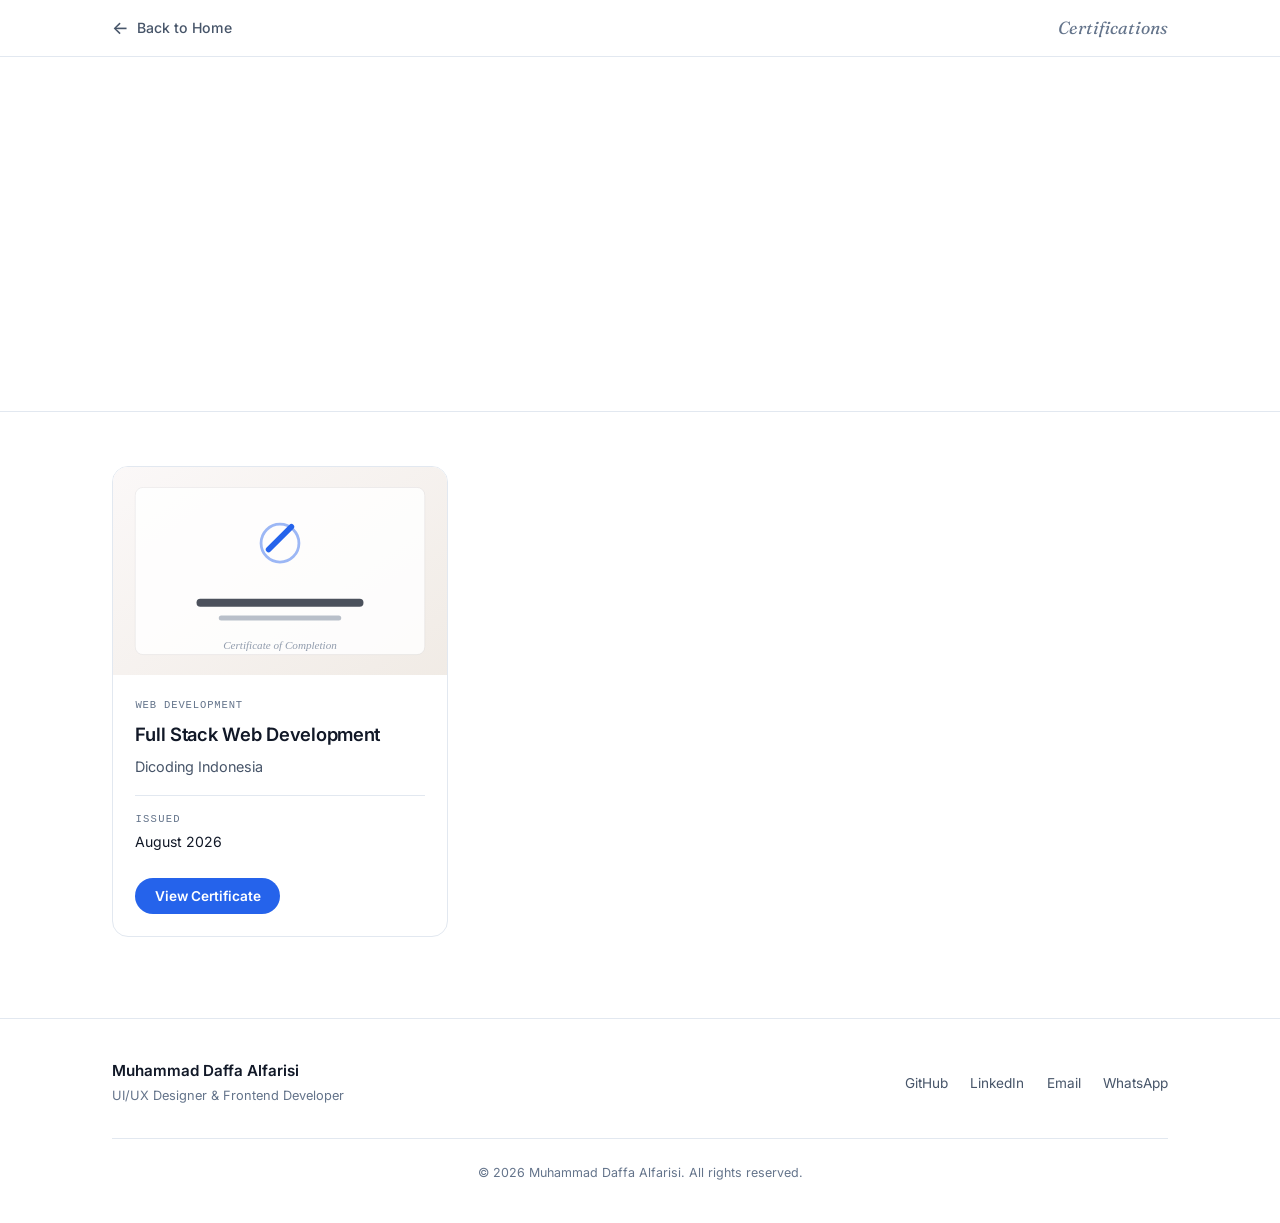
==== commit 37607852: "Change Color for Better UI" ====
--- a/certificates.html
+++ b/certificates.html
@@ -5,11 +5,11 @@
   <meta name="viewport" content="width=device-width, initial-scale=1.0">
   <title>Certificates — Muhammad Daffa Alfarisi</title>
   <meta name="description" content="A collection of certifications, courses, and professional achievements completed by Muhammad Daffa Alfarisi.">
-  <meta name="theme-color" content="#07111F">
+  <meta name="theme-color" content="#FFFFFF">
   <meta property="og:title" content="Certificates — Muhammad Daffa Alfarisi">
   <meta property="og:description" content="A collection of certifications, courses, and professional achievements.">
   <meta property="og:type" content="website">
-  <link rel="icon" href="data:image/svg+xml,%3Csvg xmlns='http://www.w3.org/2000/svg' viewBox='0 0 32 32'%3E%3Crect width='32' height='32' rx='8' fill='%233B82F6'/%3E%3Ctext x='16' y='23' font-family='Georgia' font-size='19' text-anchor='middle' fill='%2307111F' font-style='italic'%3ED%3C/text%3E%3C/svg%3E">
+  <link rel="icon" href="data:image/svg+xml,%3Csvg xmlns='http://www.w3.org/2000/svg' viewBox='0 0 32 32'%3E%3Crect width='32' height='32' rx='8' fill='%232563EB'/%3E%3Ctext x='16' y='23' font-family='Georgia' font-size='19' text-anchor='middle' fill='%23FFFFFF' font-style='italic'%3ED%3C/text%3E%3C/svg%3E">
   <link rel="preconnect" href="https://fonts.googleapis.com">
   <link rel="preconnect" href="https://fonts.gstatic.com" crossorigin>
   <link href="https://fonts.googleapis.com/css2?family=Fraunces:ital,opsz,wght@0,9..144,300..700;1,9..144,300..700&family=Inter:wght@400;500;600;700&display=swap" rel="stylesheet">
--- a/css/styles.css
+++ b/css/styles.css
@@ -1,24 +1,37 @@
 :root {
-  --bg: #07111f;
-  --bg-elev: #101f35;
-  --bg-soft: #142640;
-  --border: #233a59;
-  --border-strong: #2e4770;
-  --text: #e8f1ff;
-  --text-soft: #c3d2e8;
-  --text-muted: #94a9c4;
-  --accent: #3b82f6;
-  --accent-hover: #60a5fa;
-  --accent-strong: #2563eb;
-  --accent-deep: #1d4ed8;
-  --accent-soft: rgba(59, 130, 246, 0.14);
-  --skeleton: #29415f;
+  --bg-primary: #FFFFFF;
+  --bg-secondary: #F8FAFC;
+  --bg: #FFFFFF;
+  --bg-elev: #FFFFFF;
+  --bg-soft: #F8FAFC;
+  --text-primary: #111827;
+  --text-secondary: #64748B;
+  --border-color: #E2E8F0;
+  --primary-blue: #2563EB;
+  --primary-blue-hover: #1D4ED8;
+  --soft-blue: #EFF6FF;
+  --blue-border: #BFDBFE;
+
+  --border: #E2E8F0;
+  --border-strong: #CBD5E1;
+  --text: #111827;
+  --text-soft: #475569;
+  --text-muted: #64748B;
+  --accent: #2563EB;
+  --accent-hover: #1D4ED8;
+  --accent-strong: #1D4ED8;
+  --accent-deep: #1E40AF;
+  --accent-soft: rgba(37, 99, 235, 0.1);
+  --skeleton: #E2E8F0;
+
   --font-sans: "Inter", system-ui, -apple-system, "Segoe UI", sans-serif;
   --font-serif: "Fraunces", Georgia, "Times New Roman", serif;
   --font-mono: ui-monospace, "SF Mono", "Cascadia Mono", Menlo, Consolas, monospace;
   --container: 1120px;
   --nav-h: 72px;
   --radius: 16px;
+  --shadow-soft: 0 1px 2px rgba(15, 23, 42, 0.04), 0 8px 24px -12px rgba(15, 23, 42, 0.08);
+  --shadow-lift: 0 4px 10px rgba(15, 23, 42, 0.05), 0 18px 40px -18px rgba(15, 23, 42, 0.14);
 }
 
 *,
@@ -35,8 +48,8 @@
 body {
   margin: 0;
   overflow-x: hidden;
-  background: var(--bg);
-  color: var(--text);
+  background: var(--bg-primary);
+  color: var(--text-primary);
   font-family: var(--font-sans);
   font-size: 1rem;
   line-height: 1.6;
@@ -50,7 +63,7 @@
 
 ::selection {
   background: var(--accent-deep);
-  color: var(--text);
+  color: #FFFFFF;
 }
 
 ::-webkit-scrollbar {
@@ -58,7 +71,7 @@
 }
 
 ::-webkit-scrollbar-track {
-  background: var(--bg);
+  background: var(--bg-primary);
 }
 
 ::-webkit-scrollbar-thumb {
@@ -120,8 +133,8 @@
   left: 1rem;
   top: -100%;
   z-index: 300;
-  background: var(--accent);
-  color: var(--bg);
+  background: var(--primary-blue);
+  color: #FFFFFF;
   font-weight: 600;
   font-size: 0.9rem;
   padding: 0.6rem 1.1rem;
@@ -159,29 +172,30 @@
 }
 
 .btn--primary {
-  background: var(--accent);
-  color: var(--bg);
+  background: var(--primary-blue);
+  color: #FFFFFF;
 }
 
 .btn--primary:hover {
-  background: var(--accent-hover);
+  background: var(--primary-blue-hover);
   transform: translateY(-2px);
-  box-shadow: 0 14px 30px -14px rgba(59, 130, 246, 0.35);
+  box-shadow: 0 14px 30px -14px rgba(37, 99, 235, 0.5);
 }
 
 .btn--primary:active {
-  background: var(--accent-strong);
+  background: var(--primary-blue-hover);
   transform: translateY(0);
 }
 
 .btn--ghost {
+  background: #FFFFFF;
   border-color: var(--border-strong);
-  color: var(--text);
+  color: var(--text-primary);
 }
 
 .btn--ghost:hover {
-  border-color: var(--text);
-  background: rgba(232, 241, 255, 0.06);
+  background: var(--soft-blue);
+  border-color: var(--accent);
   transform: translateY(-2px);
 }
 
@@ -198,7 +212,7 @@
   font-size: 0.72rem;
   letter-spacing: 0.14em;
   text-transform: uppercase;
-  color: var(--text-muted);
+  color: var(--text-soft);
 }
 
 .eyebrow::before {
@@ -221,7 +235,7 @@
 }
 
 .section + .section {
-  border-top: 1px solid var(--border);
+  border-top: 1px solid var(--border-color);
 }
 
 .section-title {
@@ -230,6 +244,7 @@
   font-weight: 600;
   letter-spacing: -0.02em;
   line-height: 1.15;
+  color: var(--text-primary);
 }
 
 .section-head {
@@ -262,15 +277,17 @@
   height: var(--nav-h);
   display: flex;
   align-items: center;
-  border-bottom: 1px solid transparent;
-  transition: background 0.3s ease, border-color 0.3s ease, backdrop-filter 0.3s ease;
+  background: var(--bg-primary);
+  border-bottom: 1px solid var(--border-color);
+  transition: background 0.3s ease, border-color 0.3s ease, box-shadow 0.3s ease, backdrop-filter 0.3s ease;
 }
 
 .site-header.is-scrolled {
-  background: rgba(11, 22, 40, 0.82);
+  background: rgba(255, 255, 255, 0.85);
   -webkit-backdrop-filter: blur(12px);
   backdrop-filter: blur(12px);
-  border-bottom-color: var(--border);
+  border-bottom-color: var(--border-color);
+  box-shadow: 0 1px 12px rgba(15, 23, 42, 0.05);
 }
 
 .nav {
@@ -284,6 +301,7 @@
   font-weight: 600;
   font-size: 0.95rem;
   letter-spacing: -0.01em;
+  color: var(--text-primary);
   white-space: nowrap;
   transition: color 0.25s ease;
 }
@@ -314,7 +332,7 @@
   left: 0.8rem;
   right: 0.8rem;
   bottom: 0.2rem;
-  height: 1px;
+  height: 2px;
   background: var(--accent);
   transform: scaleX(0);
   transform-origin: left;
@@ -322,7 +340,7 @@
 }
 
 .nav-links a:hover {
-  color: var(--text);
+  color: var(--accent);
 }
 
 .nav-links a:hover::after,
@@ -331,7 +349,7 @@
 }
 
 .nav-links a.is-active {
-  color: var(--text);
+  color: var(--accent);
 }
 
 .nav-actions {
@@ -346,7 +364,7 @@
   z-index: 110;
   width: 44px;
   height: 44px;
-  border: 1px solid var(--border-strong);
+  border: 1px solid var(--border-color);
   border-radius: 10px;
   background: transparent;
   cursor: pointer;
@@ -361,7 +379,7 @@
   width: 18px;
   height: 2px;
   border-radius: 2px;
-  background: var(--text);
+  background: var(--text-primary);
   transition: transform 0.3s ease, opacity 0.3s ease;
 }
 
@@ -377,7 +395,7 @@
   position: fixed;
   inset: 0;
   z-index: 95;
-  background: rgba(11, 22, 40, 0.97);
+  background: rgba(255, 255, 255, 0.98);
   -webkit-backdrop-filter: blur(14px);
   backdrop-filter: blur(14px);
   display: flex;
@@ -417,7 +435,7 @@
   font-size: clamp(1.55rem, 6vw, 2.1rem);
   font-weight: 600;
   letter-spacing: -0.02em;
-  color: var(--text);
+  color: var(--text-primary);
   border-radius: 8px;
   transition: color 0.25s ease;
 }
@@ -440,13 +458,14 @@
   align-items: center;
   padding-block: clamp(4.5rem, 12vh, 9rem) clamp(3.5rem, 8vh, 6rem);
   overflow: hidden;
+  background: var(--bg-primary);
 }
 
 .hero::before {
   content: "";
   position: absolute;
   inset: 0;
-  background-image: radial-gradient(circle, rgba(232, 241, 255, 0.05) 1px, transparent 1px);
+  background-image: radial-gradient(circle, rgba(37, 99, 235, 0.14) 1px, transparent 1px);
   background-size: 28px 28px;
   -webkit-mask-image: radial-gradient(ellipse 90% 80% at 50% 35%, #000 30%, transparent 75%);
   mask-image: radial-gradient(ellipse 90% 80% at 50% 35%, #000 30%, transparent 75%);
@@ -475,6 +494,7 @@
   font-weight: 600;
   letter-spacing: -0.035em;
   line-height: 1.04;
+  color: var(--text-primary);
 }
 
 .hero-role {
@@ -508,7 +528,7 @@
   font-weight: 400;
   font-size: clamp(1.2rem, 2.6vw, 1.75rem);
   line-height: 1.4;
-  color: var(--text);
+  color: var(--text-primary);
 }
 
 .hero-desc {
@@ -534,7 +554,7 @@
   content: "";
   position: absolute;
   inset: -18%;
-  background: radial-gradient(circle at 50% 35%, rgba(59, 130, 246, 0.08), transparent 62%);
+  background: radial-gradient(circle at 50% 35%, rgba(37, 99, 235, 0.1), transparent 62%);
   pointer-events: none;
 }
 
@@ -545,11 +565,11 @@
 
 .mock {
   position: relative;
-  background: linear-gradient(180deg, var(--bg-soft), var(--bg-elev));
-  border: 1px solid var(--border);
+  background: linear-gradient(180deg, #FFFFFF, var(--bg-soft));
+  border: 1px solid var(--border-color);
   border-radius: var(--radius);
   overflow: hidden;
-  box-shadow: 0 34px 80px -40px rgba(0, 0, 0, 0.55);
+  box-shadow: var(--shadow-lift);
 }
 
 .mock-head {
@@ -557,8 +577,8 @@
   align-items: center;
   gap: 0.35rem;
   padding: 0.65rem 0.85rem;
-  border-bottom: 1px solid var(--border);
-  background: var(--bg-elev);
+  border-bottom: 1px solid var(--border-color);
+  background: var(--bg-soft);
 }
 
 .mock-dot {
@@ -589,13 +609,13 @@
   flex-direction: column;
   gap: 10px;
   padding: 14px 11px;
-  border-right: 1px solid var(--border);
+  border-right: 1px solid var(--border-color);
 }
 
 .mock-nav {
   height: 6px;
   border-radius: 3px;
-  background: var(--border);
+  background: var(--border-color);
 }
 
 .mock-nav.is-active {
@@ -621,8 +641,8 @@
   flex-direction: column;
   gap: 5px;
   padding: 8px;
-  background: var(--bg-elev);
-  border: 1px solid var(--border);
+  background: #FFFFFF;
+  border: 1px solid var(--border-color);
   border-radius: 8px;
 }
 
@@ -637,7 +657,7 @@
   width: 45%;
   height: 7px;
   border-radius: 3px;
-  background: rgba(232, 241, 255, 0.35);
+  background: var(--border-strong);
 }
 
 .mock-chart {
@@ -647,7 +667,7 @@
 }
 
 .mock-grid line {
-  stroke: var(--border);
+  stroke: var(--border-color);
   stroke-width: 1;
 }
 
@@ -670,14 +690,14 @@
   display: flex;
   align-items: center;
   gap: 0.55rem;
-  background: var(--bg-elev);
-  border: 1px solid var(--border-strong);
+  background: #FFFFFF;
+  border: 1px solid var(--border-color);
   border-radius: 10px;
   padding: 0.55rem 0.85rem;
   font-family: var(--font-mono);
   font-size: 0.72rem;
   color: var(--text-soft);
-  box-shadow: 0 14px 32px -14px rgba(0, 0, 0, 0.5);
+  box-shadow: var(--shadow-soft);
 }
 
 .hero-chip--code {
@@ -753,7 +773,7 @@
 }
 
 .about-body p strong {
-  color: var(--text);
+  color: var(--text-primary);
   font-weight: 600;
 }
 
@@ -766,22 +786,23 @@
 
 .about-chips li {
   padding: 0.45rem 0.95rem;
-  border: 1px solid var(--border);
+  border: 1px solid var(--border-color);
   border-radius: 999px;
   font-size: 0.82rem;
   color: var(--text-soft);
+  background: #FFFFFF;
   transition: border-color 0.25s ease, color 0.25s ease;
 }
 
 .about-chips li:hover {
-  border-color: var(--border-strong);
-  color: var(--text);
+  border-color: var(--accent);
+  color: var(--accent);
 }
 
 .about-flow {
   margin-top: 1.5rem;
   padding-top: 1.75rem;
-  border-top: 1px solid var(--border);
+  border-top: 1px solid var(--border-color);
 }
 
 .flow-label {
@@ -820,14 +841,17 @@
 
 .skill-panel {
   background: var(--bg-elev);
-  border: 1px solid var(--border);
+  border: 1px solid var(--border-color);
   border-radius: var(--radius);
   padding: clamp(1.5rem, 3vw, 2.25rem);
-  transition: border-color 0.3s ease;
+  box-shadow: var(--shadow-soft);
+  transition: border-color 0.3s ease, box-shadow 0.3s ease, transform 0.3s ease;
 }
 
 .skill-panel:hover {
   border-color: var(--border-strong);
+  box-shadow: var(--shadow-lift);
+  transform: translateY(-2px);
 }
 
 .skill-panel h3 {
@@ -857,7 +881,7 @@
   align-items: baseline;
   gap: 1rem;
   padding: 0.68rem 0.25rem;
-  border-bottom: 1px solid var(--border);
+  border-bottom: 1px solid var(--border-color);
   transition: padding-left 0.3s ease;
 }
 
@@ -877,7 +901,7 @@
 
 .skill-name {
   font-size: 0.94rem;
-  color: var(--text);
+  color: var(--text-primary);
   transition: color 0.25s ease;
 }
 
@@ -895,15 +919,17 @@
   display: flex;
   flex-direction: column;
   background: var(--bg-elev);
-  border: 1px solid var(--border);
+  border: 1px solid var(--border-color);
   border-radius: var(--radius);
   overflow: hidden;
-  transition: border-color 0.3s ease, transform 0.3s ease;
+  box-shadow: var(--shadow-soft);
+  transition: border-color 0.3s ease, transform 0.3s ease, box-shadow 0.3s ease;
 }
 
 .project:hover {
   border-color: var(--border-strong);
   transform: translateY(-4px);
+  box-shadow: var(--shadow-lift);
 }
 
 .project--link {
@@ -927,7 +953,7 @@
   font-style: italic;
   font-size: 2.7rem;
   line-height: 1;
-  color: rgba(232, 241, 255, 0.08);
+  color: rgba(37, 99, 235, 0.18);
   pointer-events: none;
   z-index: 2;
 }
@@ -978,8 +1004,8 @@
   align-items: center;
   gap: 0.35rem;
   padding: 0.6rem 0.8rem;
-  border-bottom: 1px solid var(--border);
-  background: var(--bg-elev);
+  border-bottom: 1px solid var(--border-color);
+  background: var(--bg-soft);
 }
 
 .art-window-dot {
@@ -1011,13 +1037,13 @@
   flex-direction: column;
   gap: 9px;
   padding: 12px 10px;
-  border-right: 1px solid var(--border);
+  border-right: 1px solid var(--border-color);
 }
 
 .art-nav {
   height: 6px;
   border-radius: 3px;
-  background: var(--border);
+  background: var(--border-color);
 }
 
 .art-nav.is-active {
@@ -1044,8 +1070,8 @@
   flex-direction: column;
   gap: 5px;
   padding: 7px 8px;
-  background: var(--bg-elev);
-  border: 1px solid var(--border);
+  background: #FFFFFF;
+  border: 1px solid var(--border-color);
   border-radius: 8px;
 }
 
@@ -1060,7 +1086,7 @@
   width: 45%;
   height: 7px;
   border-radius: 3px;
-  background: rgba(232, 241, 255, 0.35);
+  background: var(--border-strong);
 }
 
 .art-chart {
@@ -1070,7 +1096,7 @@
 }
 
 .art-grid line {
-  stroke: var(--border);
+  stroke: var(--border-color);
   stroke-width: 1;
 }
 
@@ -1094,8 +1120,8 @@
   gap: 7px;
   margin: 12px 12px 0;
   padding: 13px 14px;
-  background: var(--bg-elev);
-  border: 1px solid var(--border);
+  background: #FFFFFF;
+  border: 1px solid var(--border-color);
   border-radius: 10px;
 }
 
@@ -1103,7 +1129,7 @@
   width: 38%;
   height: 8px;
   border-radius: 4px;
-  background: rgba(232, 241, 255, 0.35);
+  background: var(--border-strong);
 }
 
 .art-banner-sub {
@@ -1127,8 +1153,8 @@
   flex-direction: column;
   gap: 6px;
   padding: 9px;
-  background: var(--bg-elev);
-  border: 1px solid var(--border);
+  background: #FFFFFF;
+  border: 1px solid var(--border-color);
   border-radius: 10px;
 }
 
@@ -1159,7 +1185,7 @@
   width: 35%;
   height: 5px;
   border-radius: 3px;
-  background: rgba(59, 130, 246, 0.45);
+  background: rgba(37, 99, 235, 0.35);
 }
 
 .art-todo {
@@ -1198,8 +1224,8 @@
   align-items: center;
   gap: 9px;
   padding: 8px 10px;
-  background: var(--bg-elev);
-  border: 1px solid var(--border);
+  background: #FFFFFF;
+  border: 1px solid var(--border-color);
   border-radius: 9px;
 }
 
@@ -1262,6 +1288,7 @@
   font-size: 1.22rem;
   font-weight: 600;
   letter-spacing: -0.015em;
+  color: var(--text-primary);
 }
 
 .project-desc {
@@ -1282,7 +1309,7 @@
   font-family: var(--font-mono);
   font-size: 0.7rem;
   color: var(--text-soft);
-  border: 1px solid var(--border);
+  border: 1px solid var(--border-color);
   border-radius: 6px;
   padding: 0.24rem 0.6rem;
 }
@@ -1308,7 +1335,7 @@
 }
 
 .philosophy {
-  background: var(--bg-elev);
+  background: var(--bg-secondary);
   text-align: center;
   padding-block: clamp(4rem, 11vh, 8.5rem);
 }
@@ -1320,6 +1347,7 @@
   font-size: clamp(1.7rem, 4.8vw, 3.4rem);
   line-height: 1.2;
   letter-spacing: -0.01em;
+  color: var(--text-primary);
 }
 
 .philosophy-statement em {
@@ -1342,7 +1370,7 @@
 
 .workflow-step {
   padding-top: 1.2rem;
-  border-top: 1px solid var(--border);
+  border-top: 1px solid var(--border-color);
   transition: border-color 0.3s ease;
 }
 
@@ -1362,6 +1390,7 @@
   font-size: 1rem;
   font-weight: 600;
   letter-spacing: -0.01em;
+  color: var(--text-primary);
 }
 
 .workflow-desc {
@@ -1374,6 +1403,7 @@
 .contact {
   text-align: center;
   padding-block: clamp(4.5rem, 12vh, 9rem);
+  background: var(--bg-secondary);
 }
 
 .contact-title {
@@ -1381,6 +1411,7 @@
   font-weight: 600;
   letter-spacing: -0.025em;
   line-height: 1.15;
+  color: var(--text-primary);
 }
 
 .contact-actions {
@@ -1396,7 +1427,7 @@
   grid-template-columns: repeat(4, 1fr);
   gap: 1.25rem;
   padding-top: 2rem;
-  border-top: 1px solid var(--border);
+  border-top: 1px solid var(--border-color);
 }
 
 .contact-item {
@@ -1430,8 +1461,9 @@
 }
 
 .site-footer {
-  border-top: 1px solid var(--border);
+  border-top: 1px solid var(--border-color);
   padding-block: 2.5rem;
+  background: var(--bg-primary);
 }
 
 .footer-inner {
@@ -1445,6 +1477,7 @@
 .footer-name {
   font-weight: 600;
   font-size: 0.95rem;
+  color: var(--text-primary);
 }
 
 .footer-role {
@@ -1473,7 +1506,7 @@
 .footer-copy {
   margin-top: 2rem;
   padding-top: 1.5rem;
-  border-top: 1px solid var(--border);
+  border-top: 1px solid var(--border-color);
   text-align: center;
   font-size: 0.78rem;
   color: var(--text-muted);
--- a/css/certificates.css
+++ b/css/certificates.css
@@ -16,16 +16,17 @@
   position: sticky;
   top: 0;
   z-index: 100;
-  background: rgba(7, 17, 31, 0.85);
+  background: rgba(255, 255, 255, 0.85);
   -webkit-backdrop-filter: blur(12px);
   backdrop-filter: blur(12px);
-  border-bottom: 1px solid var(--border);
+  border-bottom: 1px solid var(--border-color);
   transition: background 0.3s ease, border-color 0.3s ease;
 }
 
 .cert-header.is-scrolled {
-  background: rgba(11, 22, 40, 0.82);
-  border-bottom-color: var(--border-strong);
+  background: rgba(255, 255, 255, 0.92);
+  border-bottom-color: var(--border-color);
+  box-shadow: 0 1px 12px rgba(15, 23, 42, 0.05);
 }
 
 .cert-header-inner {
@@ -224,7 +225,7 @@
 .cert-card:hover {
   border-color: var(--border-strong);
   transform: translateY(-4px);
-  box-shadow: 0 20px 45px -24px rgba(0, 0, 0, 0.6);
+  box-shadow: 0 20px 45px -24px rgba(15, 23, 42, 0.18);
 }
 
 .cert-preview {
@@ -393,7 +394,7 @@
   align-items: center;
   justify-content: center;
   padding: clamp(0.75rem, 3vw, 2rem);
-  background: rgba(4, 10, 18, 0.82);
+  background: rgba(15, 23, 42, 0.5);
   -webkit-backdrop-filter: blur(8px);
   backdrop-filter: blur(8px);
   opacity: 0;
@@ -447,7 +448,7 @@
   display: flex;
   align-items: center;
   justify-content: center;
-  background: rgba(7, 17, 31, 0.72);
+  background: rgba(15, 23, 42, 0.6);
   border: 1px solid var(--border-strong);
   border-radius: 10px;
   color: var(--text);
